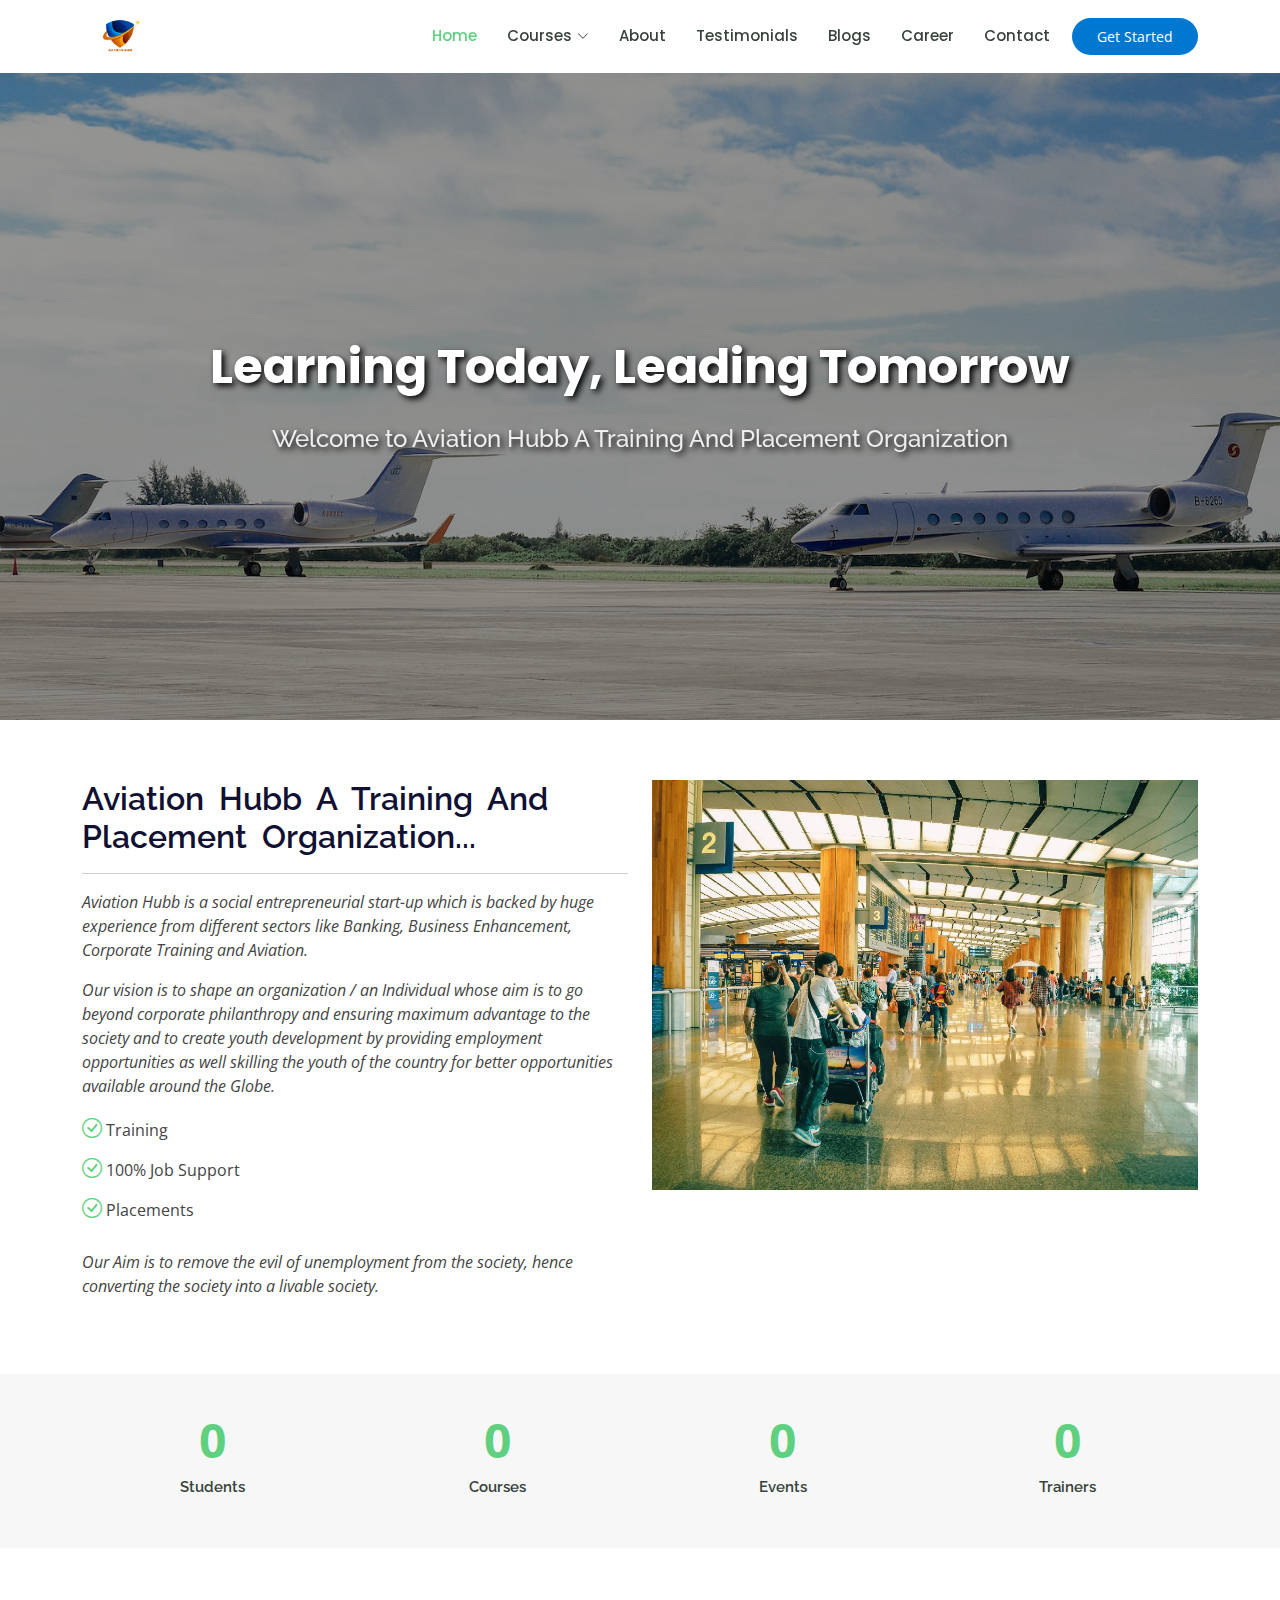
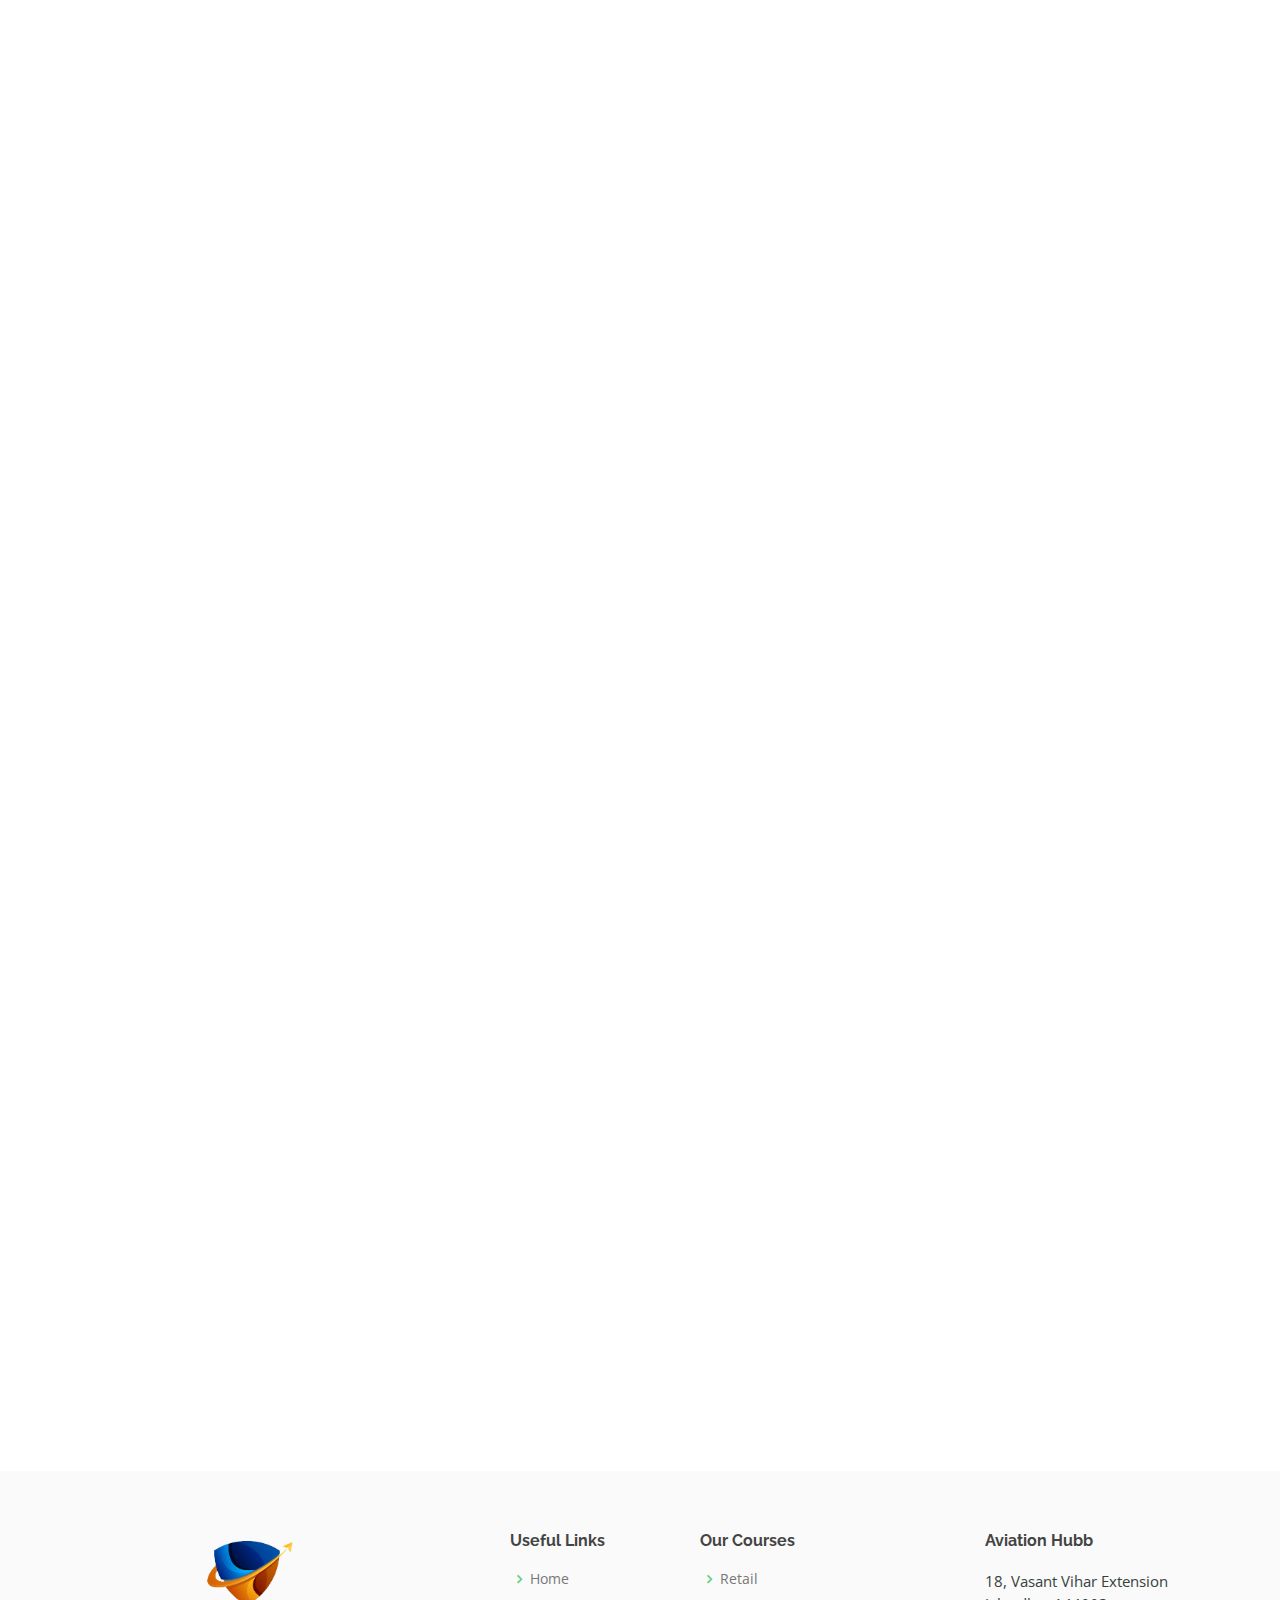
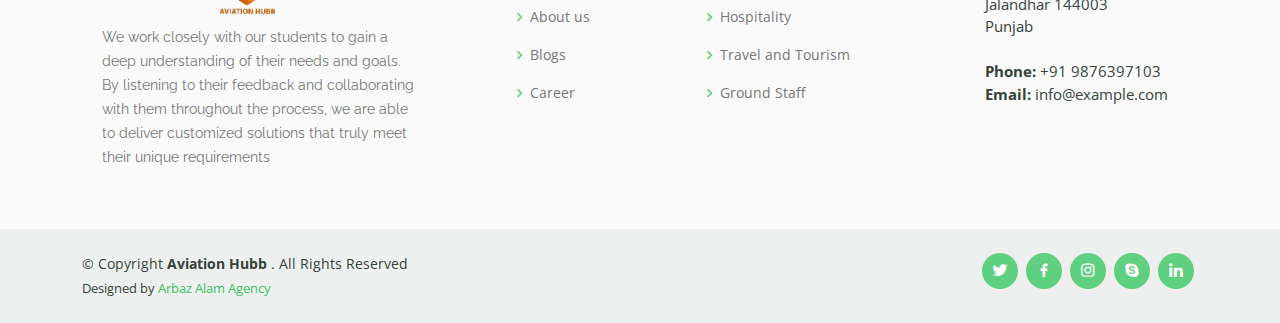
==== index.html @ ff6477a6 "commit" ====
<!DOCTYPE html>
<html lang="en">

<head>
  <meta charset="utf-8">
  <meta content="width=device-width, initial-scale=1.0" name="viewport">

  <title>Aviation Hubb | Home </title>
  <meta content="" name="description">
  <meta content="" name="keywords">

  <!-- Favicons -->
  <link href="assets/img/fevicon.png" rel="icon">
  <link href="assets/img/apple-touch-icon.png" rel="apple-touch-icon">

  <!-- Google Fonts -->
  <link
    href="https://fonts.googleapis.com/css?family=Open+Sans:300,300i,400,400i,600,600i,700,700i|Raleway:300,300i,400,400i,500,500i,600,600i,700,700i|Poppins:300,300i,400,400i,500,500i,600,600i,700,700i"
    rel="stylesheet">

  <!-- Vendor CSS Files -->
  <link href="assets/vendor/animate.css/animate.min.css" rel="stylesheet">
  <link href="assets/vendor/aos/aos.css" rel="stylesheet">
  <link href="assets/vendor/bootstrap/css/bootstrap.min.css" rel="stylesheet">
  <link href="assets/vendor/bootstrap-icons/bootstrap-icons.css" rel="stylesheet">
  <link href="assets/vendor/boxicons/css/boxicons.min.css" rel="stylesheet">
  <link href="assets/vendor/remixicon/remixicon.css" rel="stylesheet">
  <link href="assets/vendor/swiper/swiper-bundle.min.css" rel="stylesheet">

  <!-- Template Main CSS File -->
  <link href="assets/css/style.css" rel="stylesheet">

</head>

<body>

  <!-- ======= Header ======= -->
  <header id="header" class="fixed-top">
    <div class="container d-flex align-items-center">

      <!-- <h1 class="logo me-auto"><a href="index.html">Mentor</a></h1> -->
      <!-- Uncomment below if you prefer to use an image logo -->
      <a href="index.html" class="logo me-auto"><img src="assets/img/logo.png" alt="" class="img-fluid"></a>

      <nav id="navbar" class="navbar order-last order-lg-0">
        <ul>
          <li><a class="active" href="index.html">Home</a></li>
          <li class="dropdown"><a href="courses.html"><span>Courses</span> <i class="bi bi-chevron-down"></i></a>
            <ul>
              <li><a href="retail.html">Retail</a></li>
              <li><a href="hospitality.html">Hospitality</a></li>
              <li><a href="travel-and-tourism.html">Travel and Tourism</a></li>
              <li><a href="ground-staff.html">Ground Staff</a></li>
            </ul>
          </li>
          <li><a href="about.html">About</a></li>
          <li><a href="testimonials.html">Testimonials</a></li>
          <li><a href="blogs.html">Blogs</a></li>
          <li><a href="career.html">Career</a></li>
          <li><a href="contact.html">Contact</a></li>
        </ul>
        <i class="bi bi-list mobile-nav-toggle"></i>
      </nav>

      <!-- .navbar -->

      <a href="https://api.whatsapp.com/send?phone=919876397103&amp;text=Hi, I want to get started on a course..."
        class="get-started-btn">Get Started</a>

    </div>
  </header><!-- End Header -->

  <!-- ======= Hero Section ======= -->
  <section id="hero" class="d-flex justify-content-center align-items-center">
    <div class="container position-relative" data-aos="zoom-in" data-aos-delay="100">
      <h1 style="text-align: center; text-shadow:3px 3px 6px black; ">Learning Today, Leading Tomorrow</h1>
      <h2 style="text-align: center;text-shadow:3px 3px 6px black; margin-top: 30px;">Welcome to Aviation Hubb A
        Training And Placement Organization </h2>

    </div>
  </section><!-- End Hero -->

  <main id="main">

    <!-- ======= About Section ======= -->
    <section id="about" class="about">
      <div class="container" data-aos="fade-up">

        <div class="row">
          <div class="col-lg-6 order-1 order-lg-2" data-aos="fade-left" data-aos-delay="100">
            <img src="assets/img/about.jpg" class="img-fluid" alt="">
          </div>
          <div class="col-lg-6 pt-4 pt-lg-0 order-2 order-lg-1 content">
            <h2 style="color: #101033; font-weight: 600; word-spacing: 7px;">Aviation Hubb A Training And Placement
              Organization...</h3>
              <hr>
              <p class="fst-italic">Aviation Hubb is a social entrepreneurial start-up which is backed by huge experience
                from different sectors like Banking, Business Enhancement, Corporate Training and Aviation.
              </p>
              <p class="fst-italic">Our vision is to shape an organization / an Individual whose aim is to go beyond
                corporate philanthropy and ensuring maximum advantage to the society and to create youth development by
                providing employment opportunities as well skilling the youth of the country for better opportunities
                available around the Globe.</p>

              <ul>
                <li><i class="bi bi-check-circle"></i>Training</li>
                <li><i class="bi bi-check-circle"></i>100% Job Support</li>
                <li><i class="bi bi-check-circle"></i>Placements</li>
              </ul>
              <p class="fst-italic">
                Our Aim is to remove the evil of unemployment from the society, hence converting the society into a
                livable society.
              </p>

          </div>
        </div>

      </div>
    </section><!-- End About Section -->

    <!-- ======= Counts Section ======= -->
    <section id="counts" class="counts section-bg">
      <div class="container">

        <div class="row counters">

          <div class="col-lg-3 col-6 text-center">
            <span data-purecounter-start="0" data-purecounter-end="1232" data-purecounter-duration="1"
              class="purecounter"></span>
            <p>Students</p>
          </div>

          <div class="col-lg-3 col-6 text-center">
            <span data-purecounter-start="0" data-purecounter-end="64" data-purecounter-duration="1"
              class="purecounter"></span>
            <p>Courses</p>
          </div>

          <div class="col-lg-3 col-6 text-center">
            <span data-purecounter-start="0" data-purecounter-end="42" data-purecounter-duration="1"
              class="purecounter"></span>
            <p>Events</p>
          </div>

          <div class="col-lg-3 col-6 text-center">
            <span data-purecounter-start="0" data-purecounter-end="15" data-purecounter-duration="1"
              class="purecounter"></span>
            <p>Trainers</p>
          </div>

        </div>

      </div>
    </section><!-- End Counts Section -->

    <!-- ======= Why Us Section ======= -->
    <section id="why-us" class="why-us">
      <div class="container" data-aos="fade-up">

        <div class="row">
          <div class="col-lg-4 d-flex align-items-stretch">
            <div class="content">
              <h3>Why Choose Mentor?</h3>
              <p>
                "Elevate Your Learning Journey with a Personal Mentor! Our institute offers a specialized course
                designed to empower you with in-depth knowledge and practical skills. Choosing a mentor for this course
                means unlocking a personalized learning experience tailored to your pace, goals, and learning style.
                Benefit from one-on-one guidance, expert insights, and real-world applications as you embark on this
                transformative educational adventure. Invest in your success today by selecting a mentor who will
                inspire, guide, and support you every step of the way."
              </p>
              <div class="text-center">
                <a href="about.html" class="more-btn">Learn More <i class="bx bx-chevron-right"></i></a>
              </div>
            </div>
          </div>
          <div class="col-lg-8 d-flex align-items-stretch" data-aos="zoom-in" data-aos-delay="100">
            <div class="icon-boxes d-flex flex-column justify-content-center">
              <div class="row">
                <div class="col-xl-4 d-flex align-items-stretch">
                  <div class="icon-box mt-4 mt-xl-0">
                    <i class="bx bx-receipt"></i>
                    <h4>Personalized Guidance for Every Student</h4>
                    <p>One of the core reasons to choose Aviation Hubb, is our unwavering dedication to providing
                      personalized guidance to each and every student. Our mentors take the time to understand your
                      strengths, weaknesses, and learning style. </p>
                  </div>
                </div>
                <div class="col-xl-4 d-flex align-items-stretch">
                  <div class="icon-box mt-4 mt-xl-0">
                    <i class="bx bx-cube-alt"></i>
                    <h4>Real-World Insights and Industry Knowledge</h4>
                    <p>When you choose Aviation Hubb, you're not just gaining access to academic guidance - you're
                      connecting with mentors who bring real-world insights and industry knowledge to the table.</p>
                  </div>
                </div>
                <div class="col-xl-4 d-flex align-items-stretch">
                  <div class="icon-box mt-4 mt-xl-0">
                    <i class="bx bx-images"></i>
                    <h4>Holistic Development Beyond Academics</h4>
                    <p>At Aviation Hubb, we firmly believe that education extends beyond textbooks and classrooms.
                      Choosing us as your mentoring partner means embracing a holistic approach to your development.
                    </p>
                  </div>
                </div>
              </div>
            </div><!-- End .content-->
          </div>
        </div>

      </div>
    </section><!-- End Why Us Section -->



    <!-- ======= Popular Courses Section ======= -->
    <section id="popular-courses" class="courses">
      <div class="container" data-aos="fade-up">

        <div class="section-title">
          <h2>Courses</h2>
          <p>Popular Courses</p>
        </div>

        <div class="row" data-aos="zoom-in" data-aos-delay="100">

          <div class="col-lg-3 col-md-6 d-flex align-items-stretch">
            <div class="course-item">
              <a href="retail.html"><img src="assets/img/course-1.jpg" class="img-fluid" alt="..."> </a>

              <div class="course-content">
                <div class="d-flex justify-content-between align-items-center mb-3">
                  <a href="retail.html"><h4> Retail </h4></a>
                  <!-- <p class="price">$169</p> -->
                </div>

                <h3><a href="retail.html">Retail</a></h3>
                <p>"Enhance Your Retail Skills: Dive into our comprehensive online Retail Course and gain expert
                  insights into customer engagement, inventory management, sales strategies, and the art of creating a
                  memorable shopping experience. Perfect for both beginners and seasoned professionals looking to thrive
                  in the dynamic world of retail."</p>

              </div>
            </div>
          </div>



          <!-- End Course Item-->

          <div class="col-lg-3 col-md-6 d-flex align-items-stretch mt-4 mt-md-0">
            <div class="course-item">
             <a href="hospitality.html" ><img src="assets/img/course-2.jpg" class="img-fluid" alt="..."></a> 
              <div class="course-content">
                <div class="d-flex justify-content-between align-items-center mb-3">
                   <a href="hospitality.html"><h4> Hospitality </h4></a>
                  <!-- <p class="price">$250</p> -->
                </div>

                <h3><a href="hospitality.html">Hospitality</a></h3>
                <p>"Unlock the Art of Exceptional Hospitality: Join our dynamic hospitality course to master the skills
                  needed for a thriving career in the industry. Immerse yourself in hands-on training, insightful
                  theory, and real-world scenarios, equipping you with the knowledge to create unforgettable guest
                  experiences and excel in diverse hospitality settings."</p>

              </div>
            </div>
          </div> <!-- End Course Item-->

          <div class="col-lg-3 col-md-6 d-flex align-items-stretch mt-4 mt-lg-0">
            <div class="course-item">
             <a href="travel-and-tourism.html"><img src="assets/img/course-3.jpg" class="img-fluid" alt="..."></a> 
              <div class="course-content">
                <div class="d-flex justify-content-between align-items-center mb-3">
                 
                  <a href="travel-and-tourism.html"><h4> Travel and Tourism </h4></a>
                  <!-- <p class="price">$180</p> -->
                </div>

                <h3><a href="travel-and-tourism.html">Travel and Tourism</a></h3>
                <p>"Embark on a journey of discovery with our comprehensive Travel and Tourism course. Unveil the
                  secrets of the world's most captivating destinations, master the art of travel planning, and cultivate
                  the skills to create unforgettable experiences for yourself and others. Join us to explore the world,
                  one course at a time."</p>

              </div>
            </div>
          </div>

          <div class="col-lg-3 col-md-6 d-flex align-items-stretch">
            <div class="course-item">
             <a href="ground-staff.html"><img src="assets/imgcourse-4.jpg" class="img-fluid" alt="..."></a> 
              <div class="course-content">
                <div class="d-flex justify-content-between align-items-center mb-3">
                 
                  <a href="ground-staff.html"><h4> Ground Staff </h4></a>
                  <!-- <p class="price">$169</p> -->
                </div>

                <h3><a href="ground-staff.html">Ground Staff</a></h3>
                <p>"Explore the dynamic world of aviation with our comprehensive Ground Staff course. Gain essential
                  knowledge and skills in customer service, airport operations, safety procedures, and communication
                  protocols. Prepare for an exciting career on the ground, ensuring seamless passenger experiences and
                  efficient airline operations."</p>

              </div>
            </div>
          </div><!-- End Course Item-->

        </div>

      </div>
    </section><!-- End Popular Courses Section -->



  </main><!-- End #main -->

  <!-- ======= Footer ======= -->
  <footer id="footer">

    <div class="footer-top">
      <div class="container">
        <div class="row">

          <div class="col-lg-4 col-md-6 footer-contact">
            <a href="index.html" class="logo me-auto">
              <img src="assets/img/logo.png" alt="" class="footer-img"></a>
            <p>

              We work closely with our students to gain a deep understanding of their needs and goals. By listening to
              their feedback and collaborating with them throughout the process, we are able to deliver customized
              solutions that truly meet their unique requirements


            </p>
          </div>

          <div class="col-lg-2 col-md-6 footer-links">
            <h4>Useful Links</h4>
            <ul>
              <li><i class="bx bx-chevron-right"></i> <a href="index.html">Home</a></li>
              <li><i class="bx bx-chevron-right"></i> <a href="about.html">About us</a></li>
              <li><i class="bx bx-chevron-right"></i> <a href="blogs.html">Blogs</a></li>
              <li><i class="bx bx-chevron-right"></i> <a href="career.html">Career</a></li>
            </ul>
          </div>

          <div class="col-lg-3 col-md-6 footer-links">
            <h4>Our Courses</h4>
            <ul>
              <li><i class="bx bx-chevron-right"></i> <a href="retail.html">Retail</a></li>
              <li><i class="bx bx-chevron-right"></i> <a href="hospitality.html">Hospitality</a></li>
              <li><i class="bx bx-chevron-right"></i> <a href="travel-and-tourism.html">Travel and Tourism</a></li>
              <li><i class="bx bx-chevron-right"></i> <a href="ground-staff.html">Ground Staff</a></li>
            </ul>
          </div>

          <div class="col-lg-3 col-md-6 footer-newsletter">
            <h4>Aviation Hubb</h4>
            <p>18, Vasant Vihar Extension <br>
              Jalandhar 144003<br>
              Punjab <br><br>
              <strong>Phone:</strong> +91 9876397103<br>
              <strong>Email:</strong> info@example.com<br>
            </p>
          </div>

        </div>
      </div>
    </div>

    <div class="container d-md-flex py-4">

      <div class="me-md-auto text-center text-md-start">
        <div class="copyright">
          &copy; Copyright <strong><span>Aviation Hubb </span></strong>. All Rights Reserved
        </div>
        <div class="credits">
          Designed by <a href="www.arbazalamagency.com">Arbaz Alam Agency</a>
        </div>
      </div>
      <div class="social-links text-center text-md-right pt-3 pt-md-0">
        <a href="#" class="twitter"><i class="bx bxl-twitter"></i></a>
        <a href="#" class="facebook"><i class="bx bxl-facebook"></i></a>
        <a href="#" class="instagram"><i class="bx bxl-instagram"></i></a>
        <a href="#" class="google-plus"><i class="bx bxl-skype"></i></a>
        <a href="#" class="linkedin"><i class="bx bxl-linkedin"></i></a>
      </div>
    </div>
  </footer><!-- End Footer -->

  <div id="preloader"></div>
  <a href="#" class="back-to-top d-flex align-items-center justify-content-center"><i
      class="bi bi-arrow-up-short"></i></a>

  <!-- Vendor JS Files -->
  <script src="assets/vendor/purecounter/purecounter_vanilla.js"></script>
  <script src="assets/vendor/aos/aos.js"></script>
  <script src="assets/vendor/bootstrap/js/bootstrap.bundle.min.js"></script>
  <script src="assets/vendor/swiper/swiper-bundle.min.js"></script>
  <script src="assets/vendor/php-email-form/validate.js"></script>

  <!-- Template Main JS File -->
  <script src="assets/js/main.js"></script>

</body>

</html>
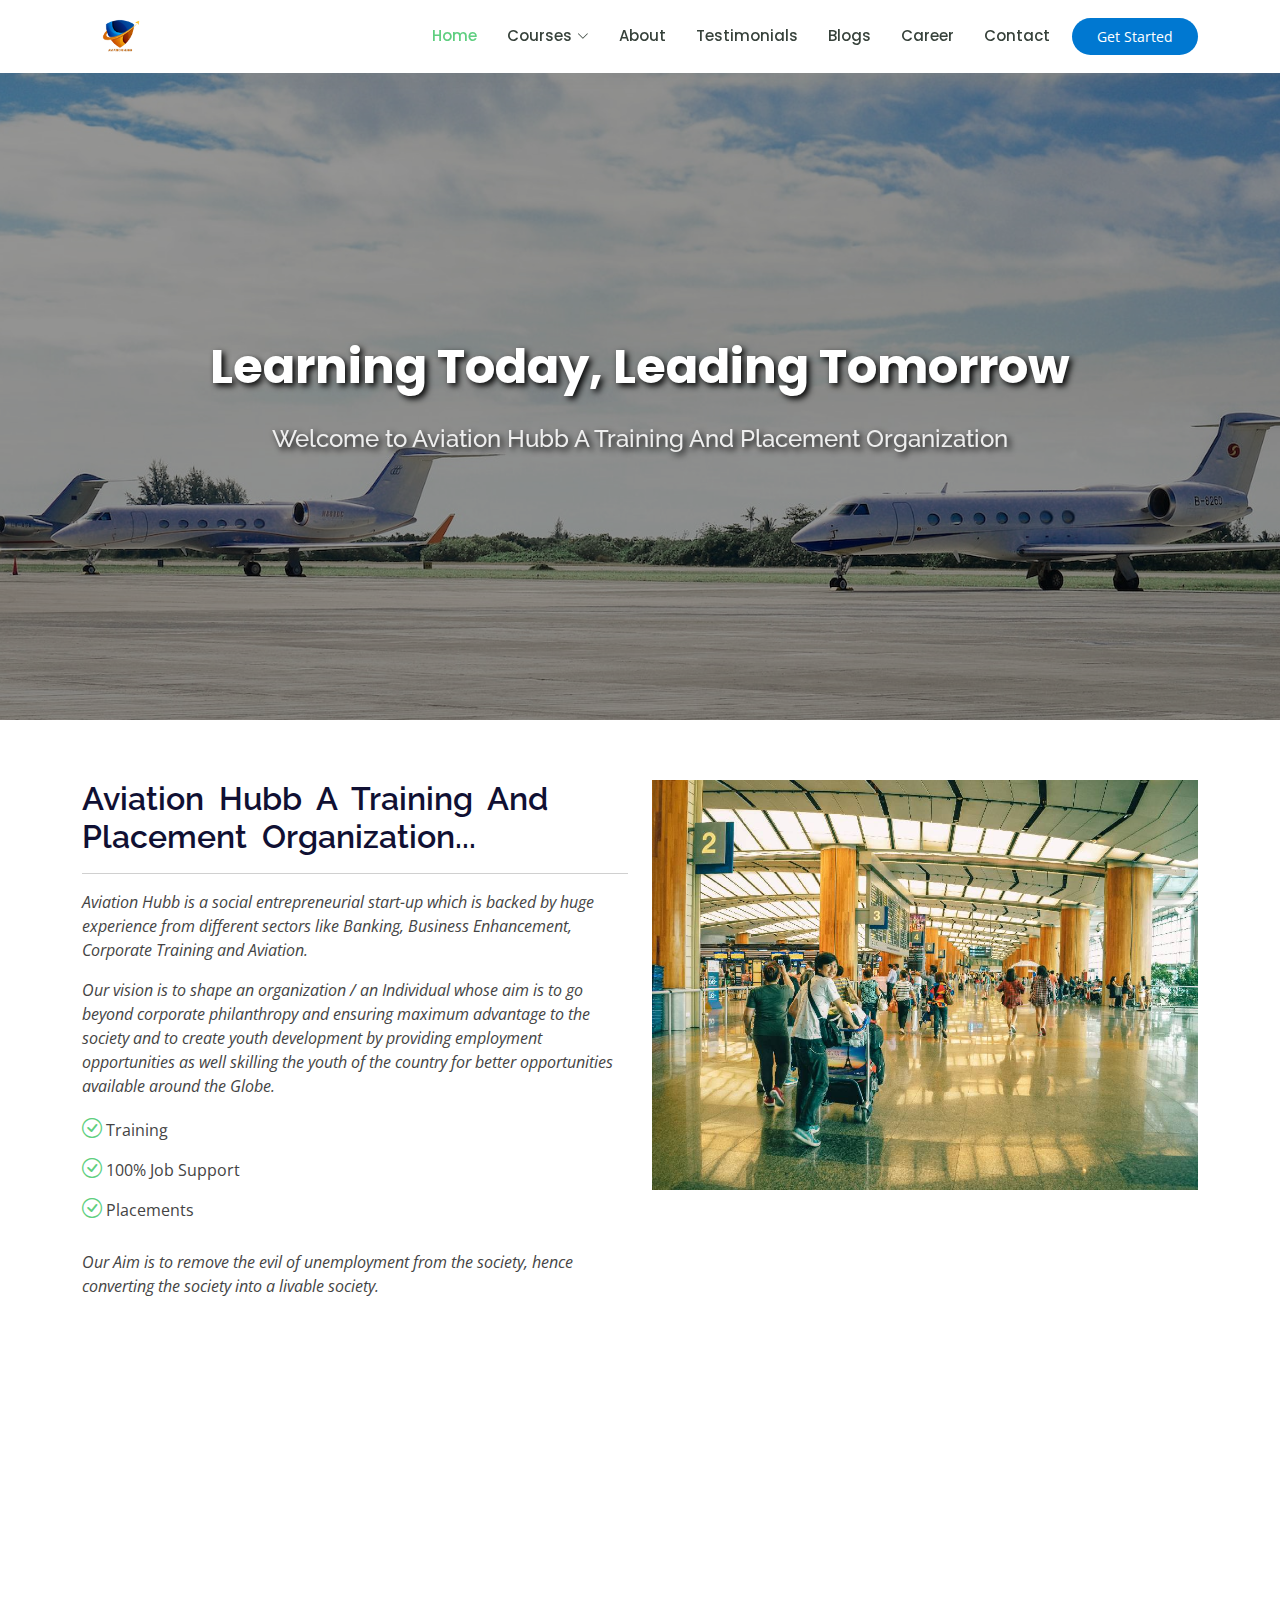
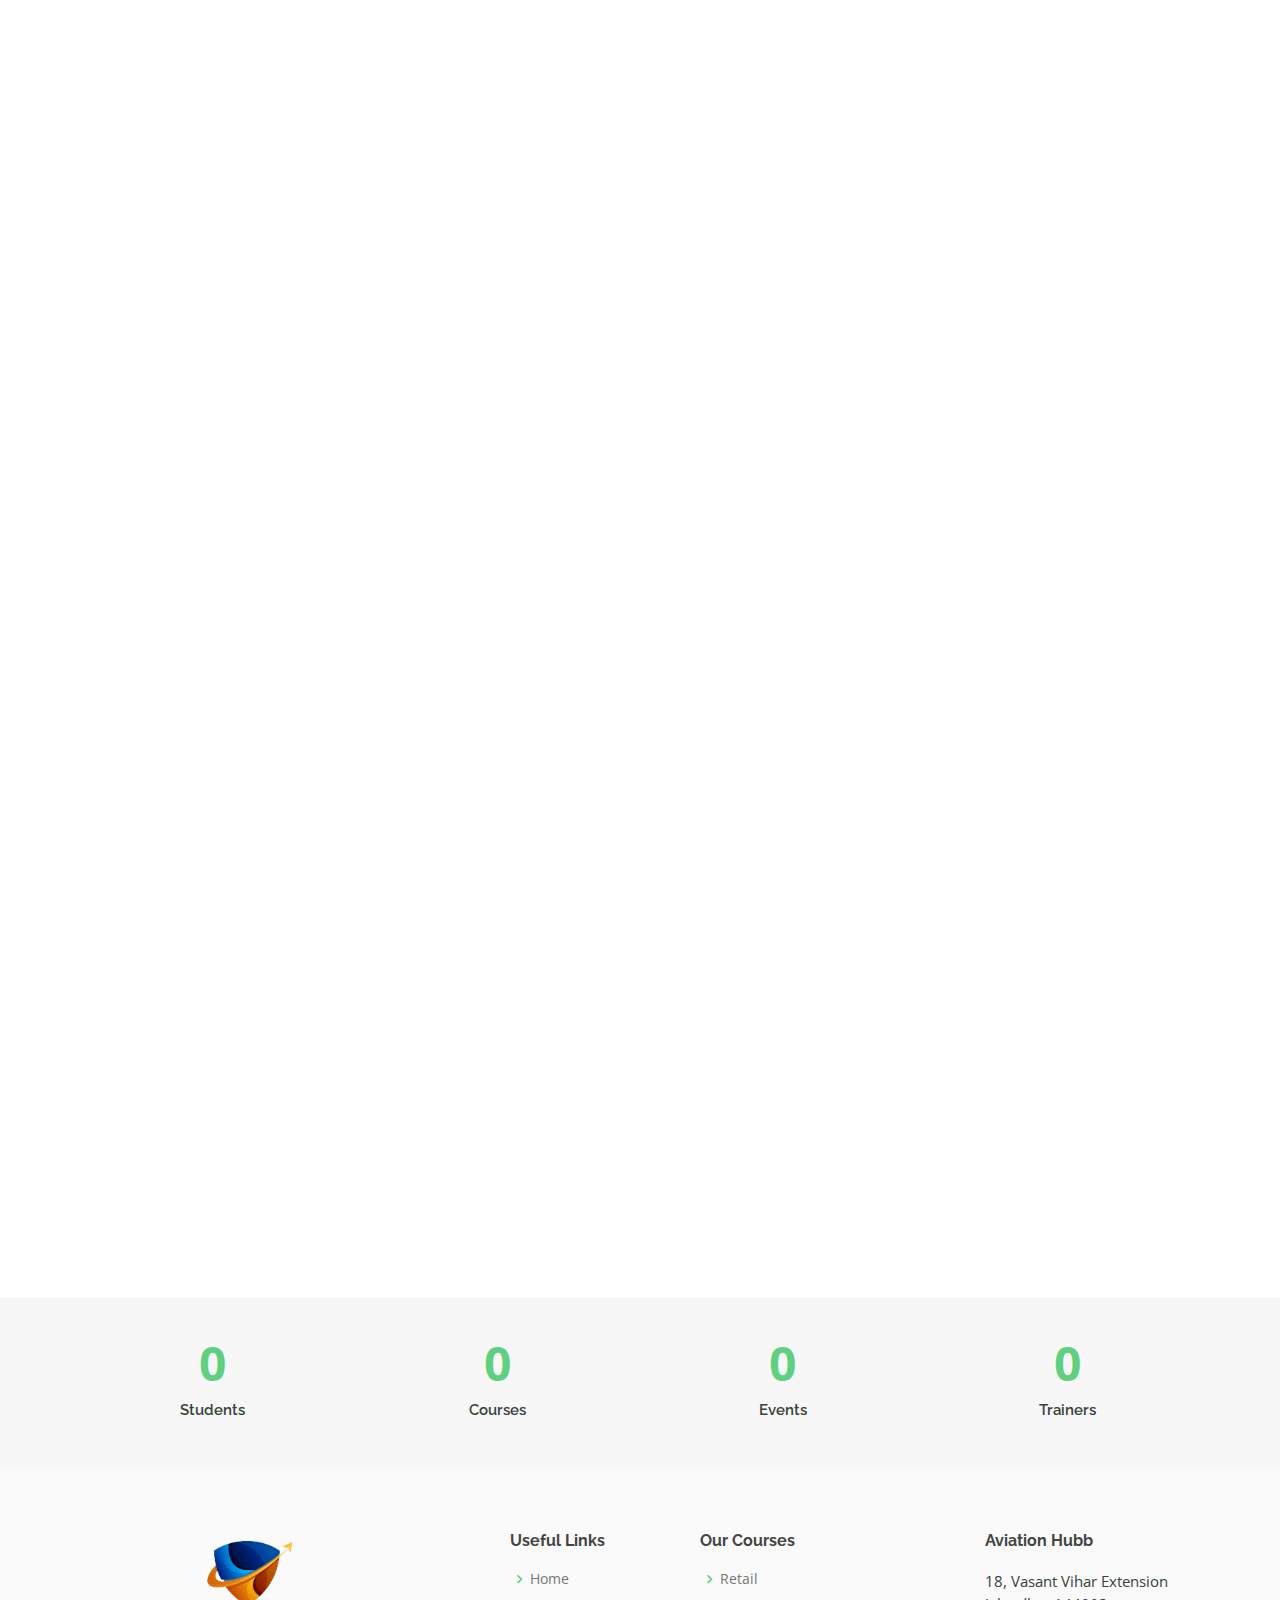
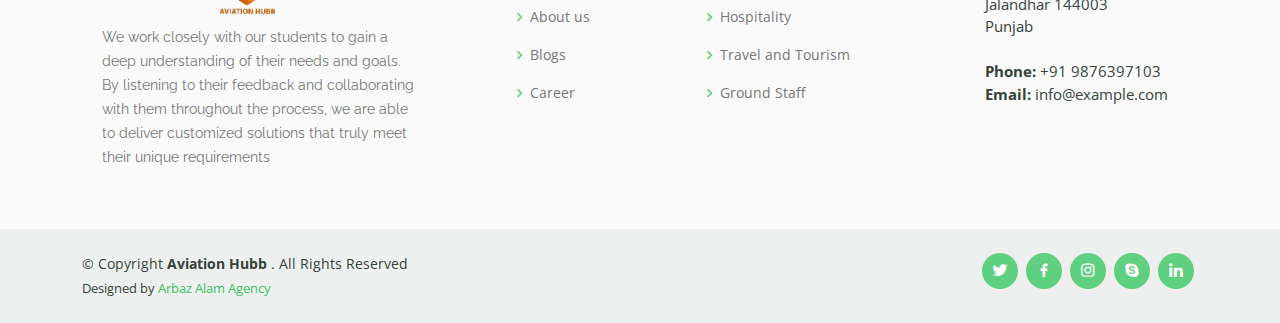
==== commit 00266a5b: "ddd" ====
--- a/index.html
+++ b/index.html
@@ -118,40 +118,7 @@
       </div>
     </section><!-- End About Section -->
 
-    <!-- ======= Counts Section ======= -->
-    <section id="counts" class="counts section-bg">
-      <div class="container">
-
-        <div class="row counters">
-
-          <div class="col-lg-3 col-6 text-center">
-            <span data-purecounter-start="0" data-purecounter-end="1232" data-purecounter-duration="1"
-              class="purecounter"></span>
-            <p>Students</p>
-          </div>
-
-          <div class="col-lg-3 col-6 text-center">
-            <span data-purecounter-start="0" data-purecounter-end="64" data-purecounter-duration="1"
-              class="purecounter"></span>
-            <p>Courses</p>
-          </div>
-
-          <div class="col-lg-3 col-6 text-center">
-            <span data-purecounter-start="0" data-purecounter-end="42" data-purecounter-duration="1"
-              class="purecounter"></span>
-            <p>Events</p>
-          </div>
-
-          <div class="col-lg-3 col-6 text-center">
-            <span data-purecounter-start="0" data-purecounter-end="15" data-purecounter-duration="1"
-              class="purecounter"></span>
-            <p>Trainers</p>
-          </div>
-
-        </div>
-
-      </div>
-    </section><!-- End Counts Section -->
+
 
     <!-- ======= Why Us Section ======= -->
     <section id="why-us" class="why-us">
@@ -289,7 +256,7 @@
 
           <div class="col-lg-3 col-md-6 d-flex align-items-stretch">
             <div class="course-item">
-             <a href="ground-staff.html"><img src="assets/imgcourse-4.jpg" class="img-fluid" alt="..."></a> 
+             <a href="ground-staff.html"><img src="assets/img/course-4.jpg" class="img-fluid" alt="..."></a> 
               <div class="course-content">
                 <div class="d-flex justify-content-between align-items-center mb-3">
                  
@@ -315,7 +282,40 @@
 
 
   </main><!-- End #main -->
-
+    <!-- ======= Counts Section ======= -->
+    <section id="counts" class="counts section-bg">
+      <div class="container">
+
+        <div class="row counters">
+
+          <div class="col-lg-3 col-6 text-center">
+            <span data-purecounter-start="0" data-purecounter-end="1232" data-purecounter-duration="1"
+              class="purecounter"></span>
+            <p>Students</p>
+          </div>
+
+          <div class="col-lg-3 col-6 text-center">
+            <span data-purecounter-start="0" data-purecounter-end="64" data-purecounter-duration="1"
+              class="purecounter"></span>
+            <p>Courses</p>
+          </div>
+
+          <div class="col-lg-3 col-6 text-center">
+            <span data-purecounter-start="0" data-purecounter-end="50" data-purecounter-duration="1"
+              class="purecounter"></span>
+            <p>Events</p>
+          </div>
+
+          <div class="col-lg-3 col-6 text-center">
+            <span data-purecounter-start="0" data-purecounter-end="15" data-purecounter-duration="1"
+              class="purecounter"></span>
+            <p>Trainers</p>
+          </div>
+
+        </div>
+
+      </div>
+    </section><!-- End Counts Section -->
   <!-- ======= Footer ======= -->
   <footer id="footer">
 
--- a/assets/css/style.css
+++ b/assets/css/style.css
@@ -1587,7 +1587,7 @@
 }
 
 #hero-courses h1 {
-  text-shadow: 2px 2px 4px #000000eb;
+  text-shadow: 1px 1px 10px #000000eb;
   font-family: none;
   font-weight: 700;
    color: #fefefee6;
@@ -1595,10 +1595,10 @@
  
 
 #hero-courses h5 {
-  text-shadow: 2px 2px 4px #efcacaeb;
+  text-shadow: 1px 1px 10px #000;
   font-family: none;
   font-weight: 700;
-   color: #281212fb;
+   color:#fff;
 }
 
 /* end  */
@@ -1613,18 +1613,18 @@
 }
 
 #hero-hospitality h1 {
-  text-shadow: 2px 2px 4px #000000eb;
+  text-shadow: 1px 1px 10px #000000eb;
   font-family: none;
   font-weight: 700;
-   color: #fefefee6;
+   color: #fff;
 }
  
 
 #hero-hospitality h5 {
-  text-shadow: 2px 2px 4px #efcacaeb;
+  text-shadow: 1px 1px 10px #000000eb;
   font-family: none;
   font-weight: 700;
-   color: #281212fb;
+   color:#fff;
 }
 
 /* hospitality end  */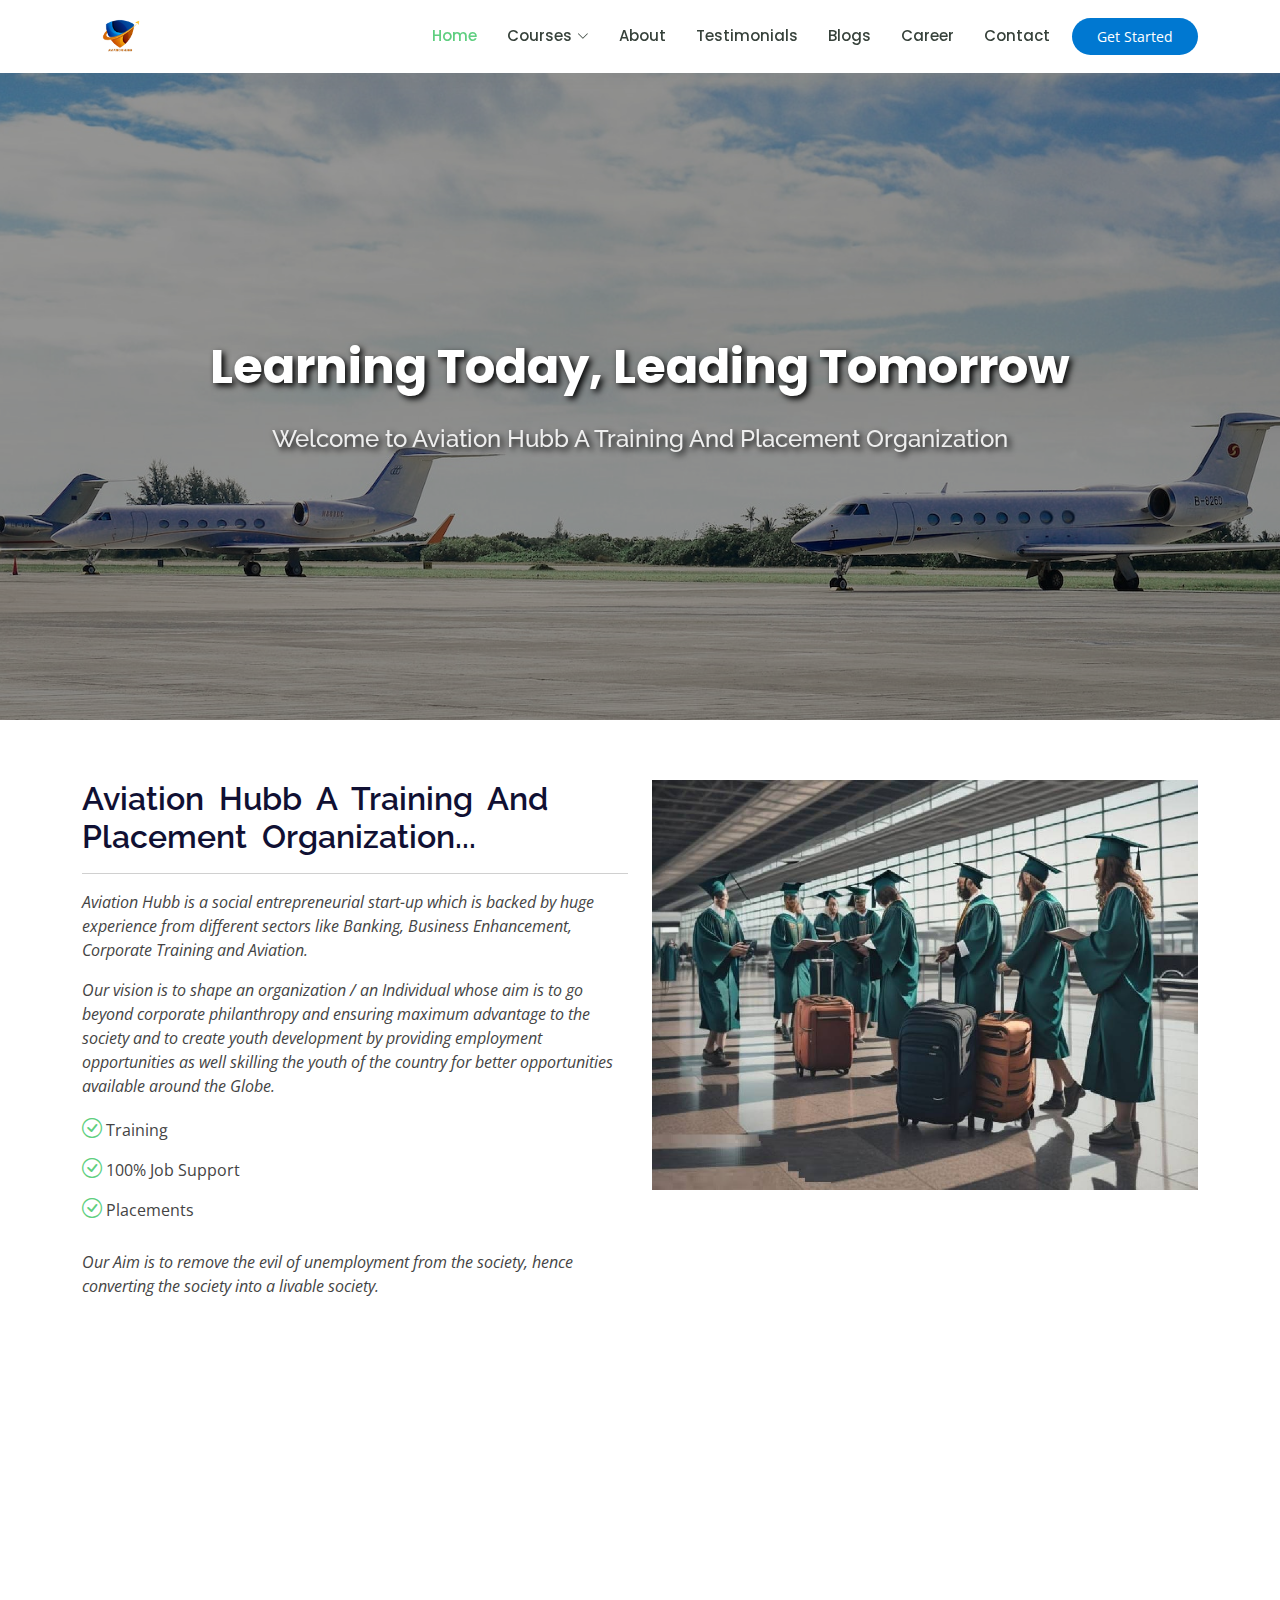
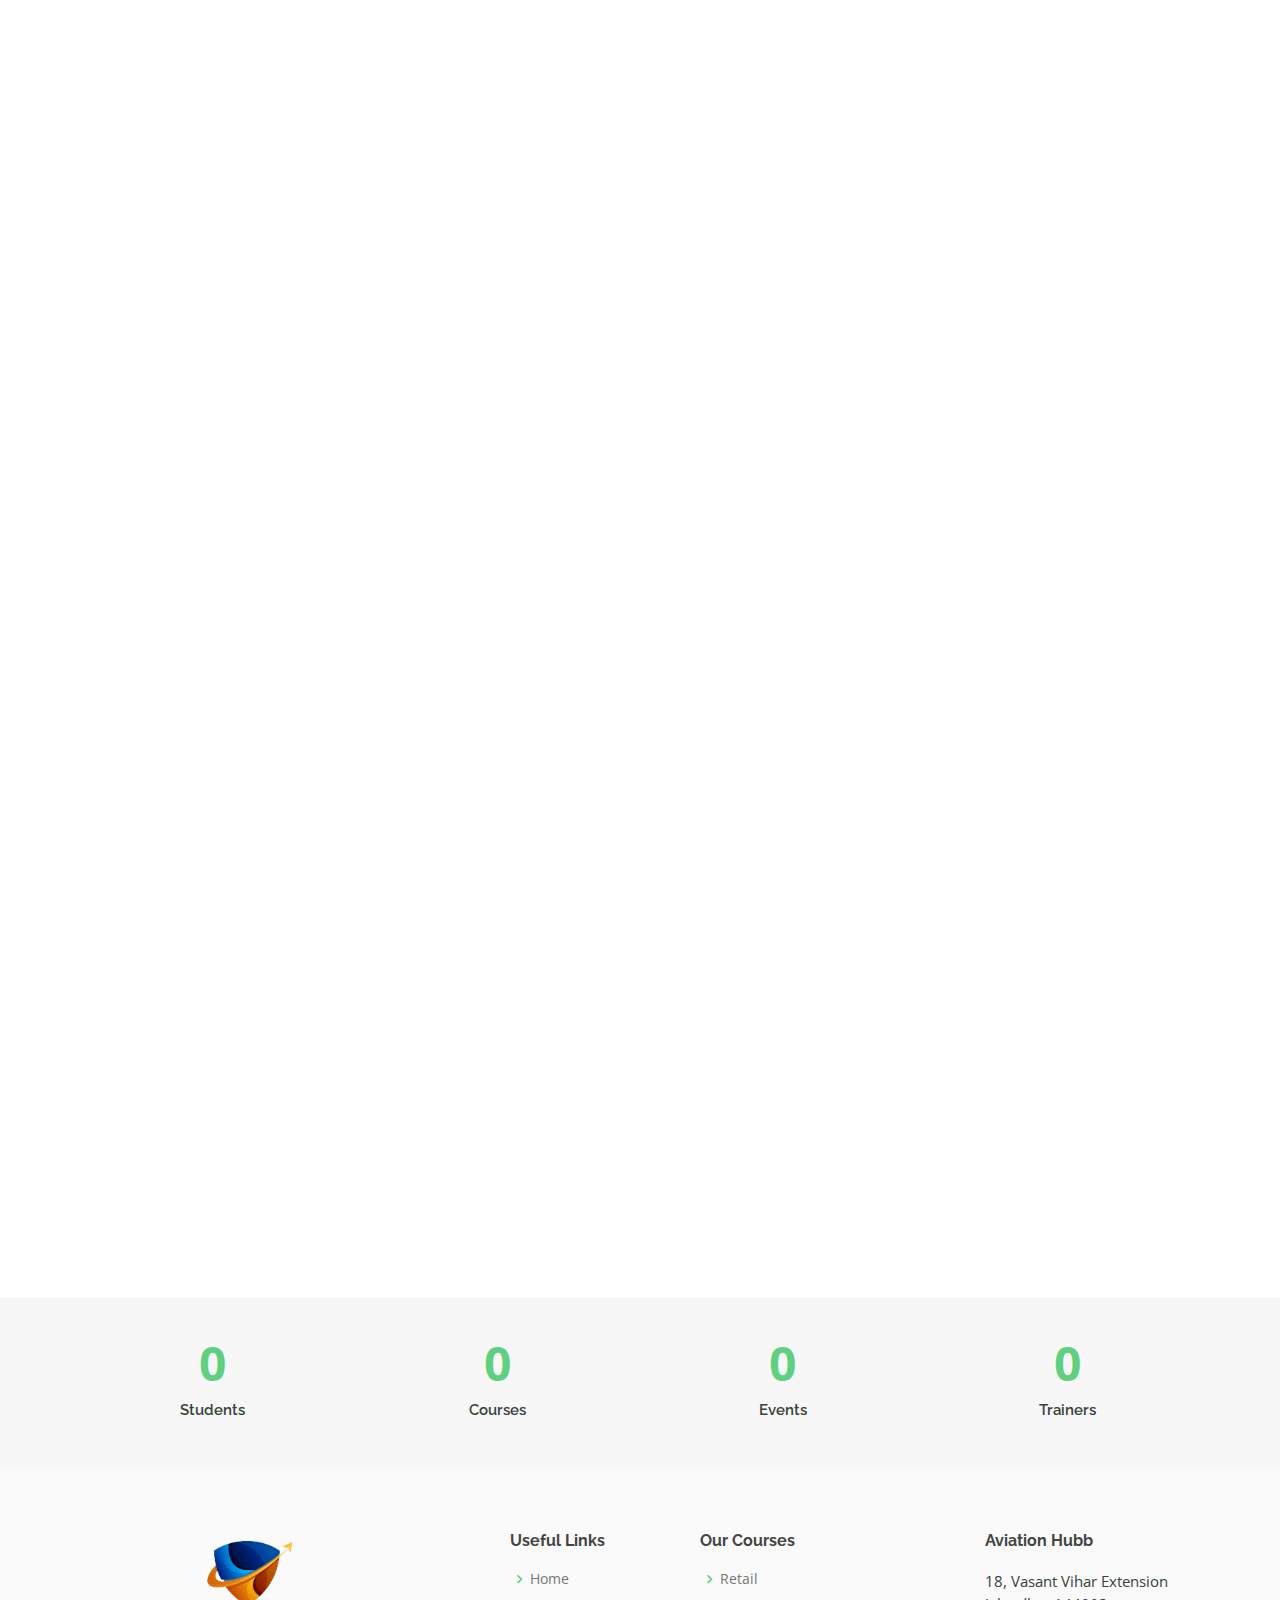
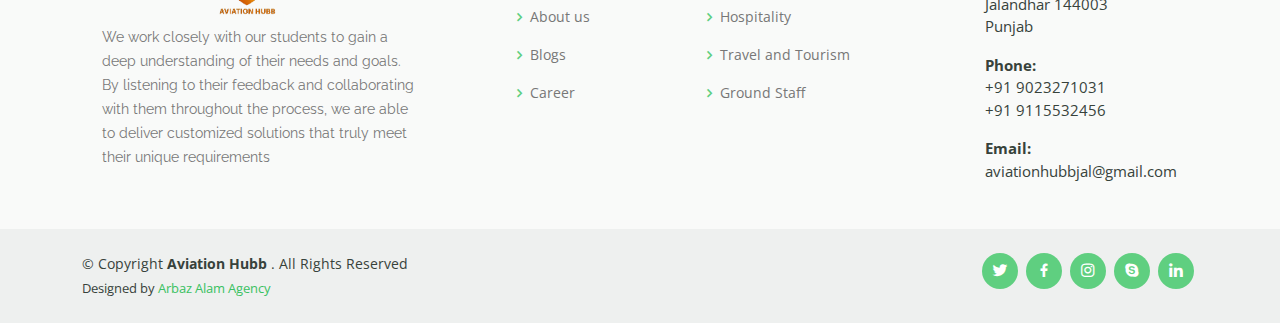
==== commit 659025c2: "mobile number and email update" ====
--- a/index.html
+++ b/index.html
@@ -360,9 +360,16 @@
             <h4>Aviation Hubb</h4>
             <p>18, Vasant Vihar Extension <br>
               Jalandhar 144003<br>
-              Punjab <br><br>
-              <strong>Phone:</strong> +91 9876397103<br>
-              <strong>Email:</strong> info@example.com<br>
+              Punjab <br>
+              <p><strong>Phone:</strong><br>
+                +91 9023271031<br>
+                +91 9115532456</p>
+                
+                <p><strong>Email:</strong><br>
+                aviationhubbjal@gmail.com</p>
+
+             
+                
             </p>
           </div>
 
--- a/assets/css/style.css
+++ b/assets/css/style.css
@@ -1603,11 +1603,11 @@
 
 /* end  */
 
-/* hospitality  */
+/* hospitality  */ 
 #hero-hospitality {
   width: 100%;
   height: 80vh;
-  background: url("../img/hero-hospitality.jpg") top center;
+  background: url("../img/hero-retail.jpg") top center;
   background-size: cover;
   position: relative;
 }
@@ -1625,6 +1625,32 @@
   font-family: none;
   font-weight: 700;
    color:#fff;
+} 
+
+/* /* hospitality end  */
+
+/* Ground-staff  */
+#hero-ground-staff {
+  width: 100%;
+  height: 80vh;
+  background: url("../img/hero-retail.jpg") top center;
+  background-size: cover;
+  position: relative;
+}
+
+#hero-ground-staff h1 {
+  text-shadow: 1px 1px 10px #000000eb;
+  font-family: none;
+  font-weight: 700;
+   color: #fff;
+}
+ 
+
+#hero-ground-staff h5 {
+  text-shadow: 1px 1px 10px #000000eb;
+  font-family: none;
+  font-weight: 700;
+   color:#fff;
 }
 
 /* hospitality end  */